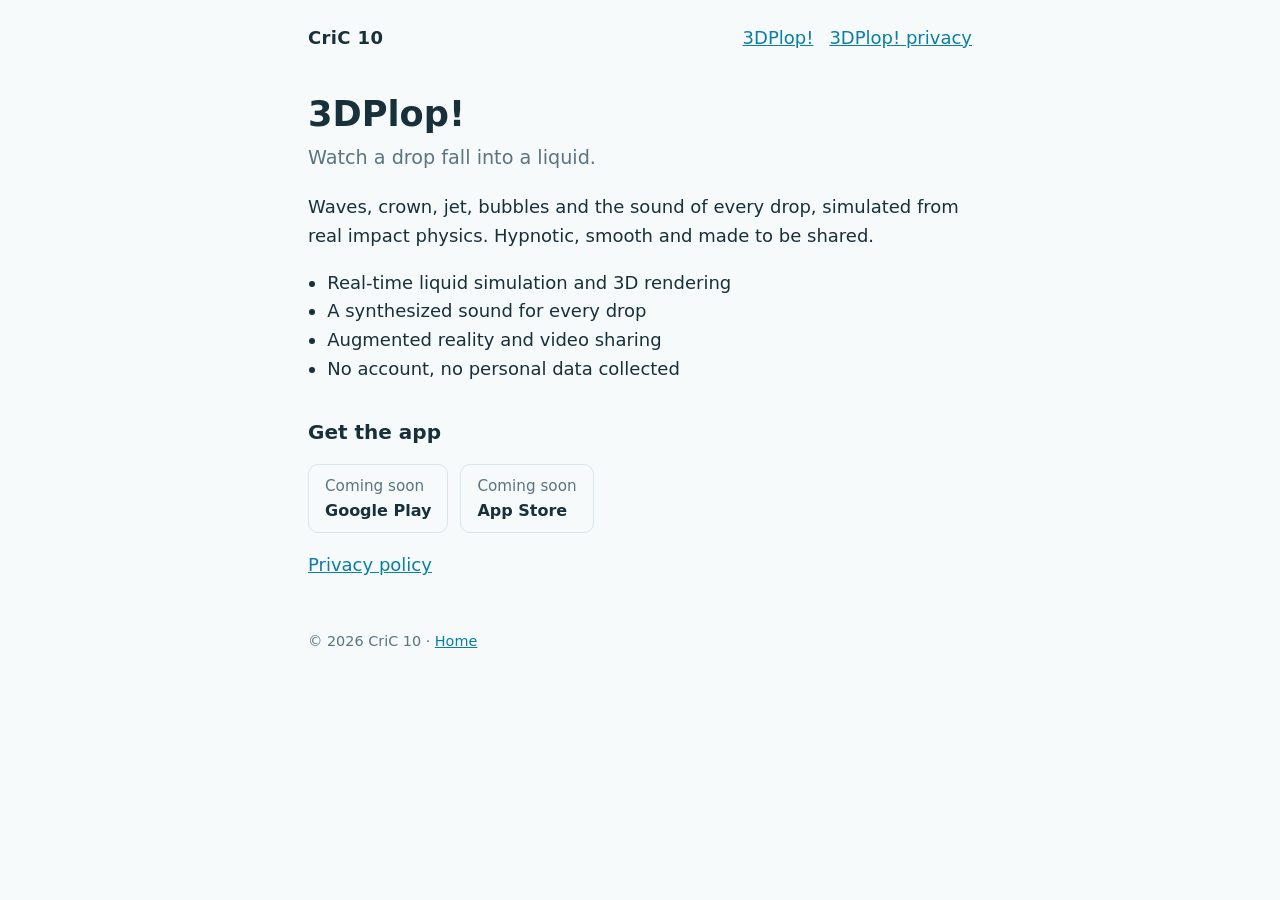
==== 3dplop/index.html @ 4c2ba052 "Site: company page, 3DPlop page with store placeholders, privacy page styled Co-Authored-By: Claude " ====
<!doctype html>
<html lang="en"><head><meta charset="utf-8"><meta name="viewport" content="width=device-width,initial-scale=1">
<title>3DPlop! – CriC 10</title>
<meta name="description" content="3DPlop!: watch a drop fall into a liquid, simulated from real physics, with the sound of every drop.">
<link rel="stylesheet" href="/style.css"></head><body>
<header><a class="logo" href="/">CriC 10</a><nav><a href="/3dplop/">3DPlop!</a><a href="/3dplop/privacy.html">3DPlop! privacy</a></nav></header>
<main>
<h1>3DPlop!</h1>
<p class="lead">Watch a drop fall into a liquid.</p>
<p>Waves, crown, jet, bubbles and the sound of every drop, simulated from real impact physics. Hypnotic, smooth and made to be shared.</p>
<ul>
<li>Real-time liquid simulation and 3D rendering</li>
<li>A synthesized sound for every drop</li>
<li>Augmented reality and video sharing</li>
<li>No account, no personal data collected</li>
</ul>
<h2>Get the app</h2>
<div class="badges">
<span class="badge">Coming soon<b>Google Play</b></span>
<span class="badge">Coming soon<b>App Store</b></span>
</div>
<p><a href="/3dplop/privacy.html">Privacy policy</a></p>
</main>
<footer>© 2026 CriC 10 · <a href="/">Home</a></footer>
</body></html>
---- style.css ----
:root{--bg:#f6fafb;--fg:#18303a;--mut:#5b7480;--ac:#0a7ea4;--card:#fff;--line:#d8e6eb}
@media(prefers-color-scheme:dark){:root{--bg:#0e1a1f;--fg:#e4eff3;--mut:#93aab4;--ac:#4cc3e8;--card:#15262d;--line:#24404a}}
*{box-sizing:border-box}
body{margin:0;background:var(--bg);color:var(--fg);font:18px/1.6 system-ui,-apple-system,sans-serif}
main,header,footer{max-width:44rem;margin:0 auto;padding:0 1.25rem}
header{padding-top:1.5rem;display:flex;justify-content:space-between;align-items:center}
header a.logo{font-weight:700;letter-spacing:.02em;color:var(--fg);text-decoration:none}
nav a{margin-left:1rem}
a{color:var(--ac)}
h1{font-size:2.2rem;line-height:1.2;margin:2.5rem 0 .5rem}
h2{font-size:1.25rem;margin:2rem 0 .5rem}
.lead{font-size:1.2rem;color:var(--mut);margin-top:0}
.card{background:var(--card);border:1px solid var(--line);border-radius:14px;padding:1.2rem 1.4rem;margin:1.5rem 0}
.card h2{margin-top:0}
.badges{display:flex;flex-wrap:wrap;gap:.75rem;margin:1rem 0}
.badge{border:1px solid var(--line);border-radius:10px;padding:.55rem 1rem;color:var(--mut);font-size:.95rem}
.badge b{display:block;color:var(--fg);font-size:1rem}
footer{padding:2rem 1.25rem 3rem;color:var(--mut);font-size:.9rem}
ul{padding-left:1.2rem}
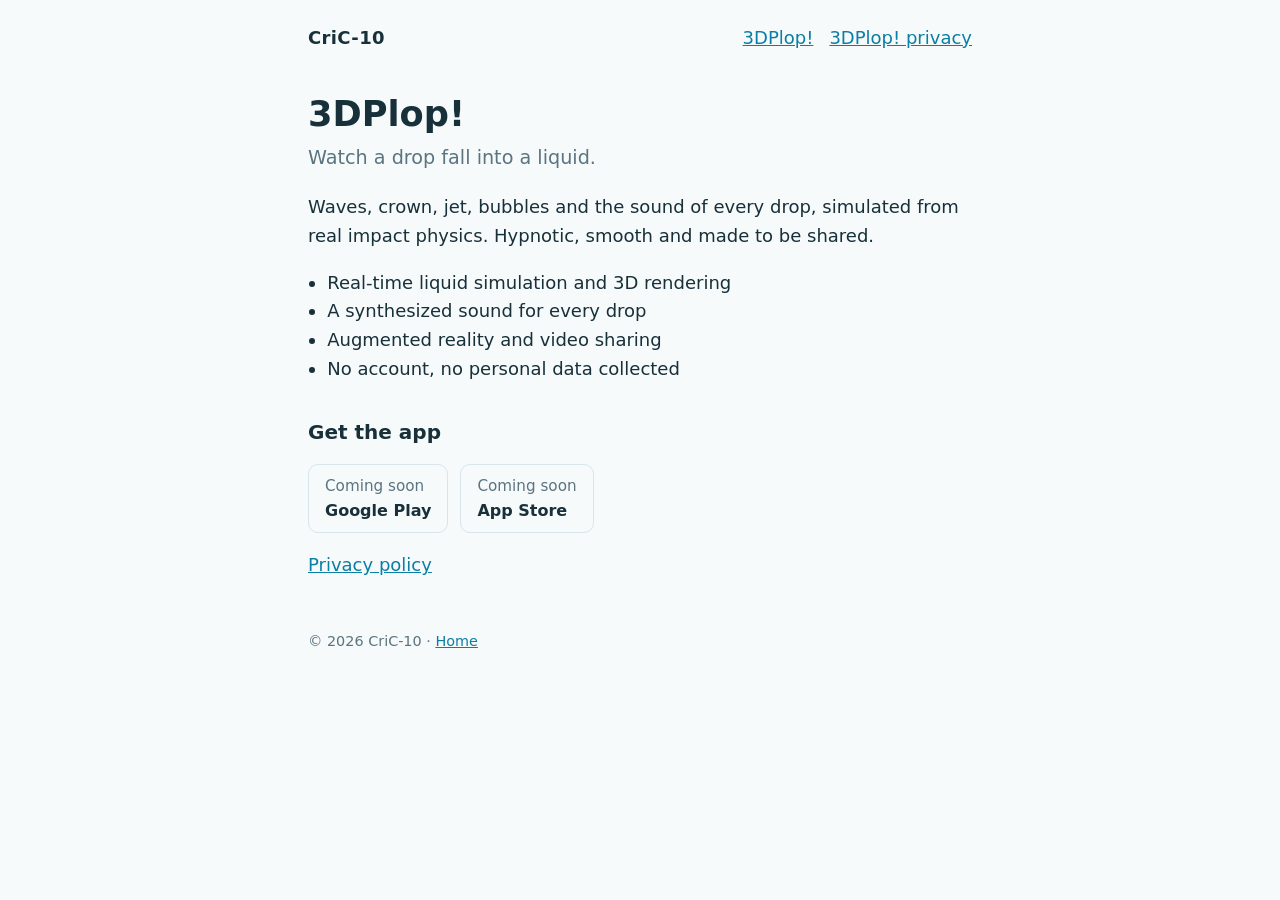
==== commit 747338b4: "Company name written CriC-10 Co-Authored-By: Claude Sonnet 5.5 <noreply@anthropic.com>" ====
--- a/3dplop/index.html
+++ b/3dplop/index.html
@@ -1,9 +1,9 @@
 <!doctype html>
 <html lang="en"><head><meta charset="utf-8"><meta name="viewport" content="width=device-width,initial-scale=1">
-<title>3DPlop! – CriC 10</title>
+<title>3DPlop! – CriC-10</title>
 <meta name="description" content="3DPlop!: watch a drop fall into a liquid, simulated from real physics, with the sound of every drop.">
 <link rel="stylesheet" href="/style.css"></head><body>
-<header><a class="logo" href="/">CriC 10</a><nav><a href="/3dplop/">3DPlop!</a><a href="/3dplop/privacy.html">3DPlop! privacy</a></nav></header>
+<header><a class="logo" href="/">CriC-10</a><nav><a href="/3dplop/">3DPlop!</a><a href="/3dplop/privacy.html">3DPlop! privacy</a></nav></header>
 <main>
 <h1>3DPlop!</h1>
 <p class="lead">Watch a drop fall into a liquid.</p>
@@ -21,5 +21,5 @@
 </div>
 <p><a href="/3dplop/privacy.html">Privacy policy</a></p>
 </main>
-<footer>© 2026 CriC 10 · <a href="/">Home</a></footer>
+<footer>© 2026 CriC-10 · <a href="/">Home</a></footer>
 </body></html>
